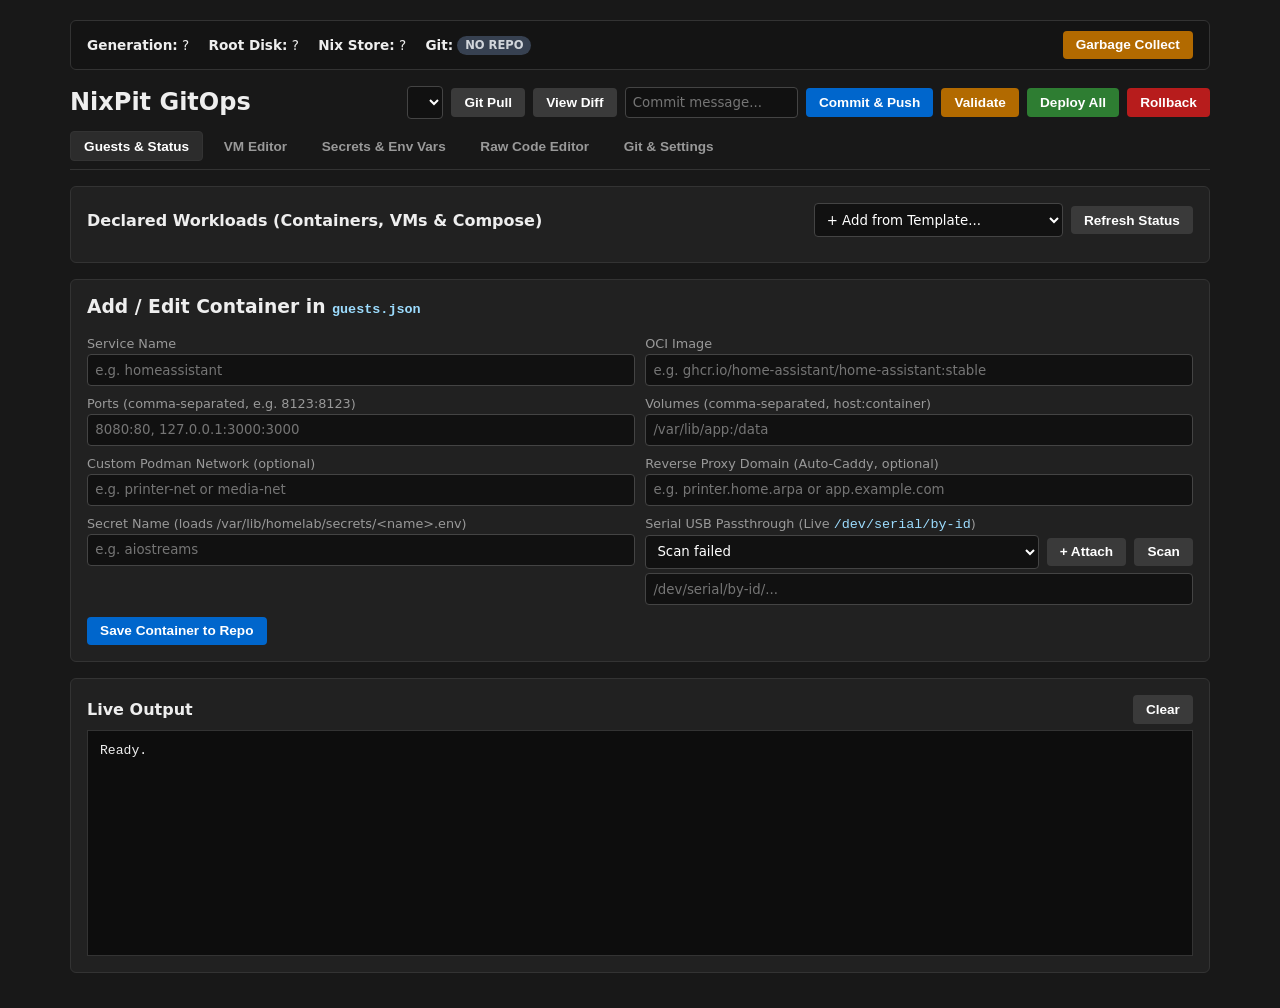
==== cockpit/index.html @ bdc9591a "Import and organize v4 NixPit appliance prototype with validation gates" ====
<!DOCTYPE html>
<html>
<head>
  <meta charset="utf-8">
  <title>NixPit Workloads</title>
  <script src="../base1/cockpit.js"></script>
  <style>
    :root { --bg: #181818; --card: #212121; --border: #333; --text: #eee; --muted: #999; --blue: #0066cc; --green: #2e7d32; --red: #b71c1c; --amber: #b26a00; }
    body { font-family: system-ui, sans-serif; padding: 1.25rem; background: var(--bg); color: var(--text); max-width: 1140px; margin: 0 auto; }
    h2, h3 { margin-top: 0; }
    .card { background: var(--card); border: 1px solid var(--border); border-radius: 6px; padding: 1rem; margin-bottom: 1rem; }
    .health-bar { display: flex; gap: 1.2rem; align-items: center; justify-content: space-between; flex-wrap: wrap; background: #141414; border: 1px solid var(--border); border-radius: 6px; padding: 0.6rem 1rem; margin-bottom: 1rem; font-size: 0.85rem; }
    .row { display: flex; gap: 0.5rem; align-items: center; flex-wrap: wrap; }
    .between { justify-content: space-between; }
    .grid { display: grid; grid-template-columns: repeat(auto-fill, minmax(290px, 1fr)); gap: 0.75rem; }
    input, select, textarea { padding: 0.45rem; background: #111; color: #fff; border: 1px solid #444; border-radius: 4px; font-family: inherit; }
    textarea { width: 100%; height: 300px; font-family: monospace; box-sizing: border-box; }
    button { padding: 0.42rem 0.82rem; border: none; border-radius: 4px; cursor: pointer; font-weight: 600; color: #fff; background: #3a3a3a; font-size: 0.85rem; }
    button:hover { filter: brightness(1.15); }
    .primary { background: var(--blue); } .success { background: var(--green); } .danger { background: var(--red); } .warn { background: var(--amber); }
    .tabs { display: flex; gap: 0.4rem; border-bottom: 1px solid var(--border); margin-bottom: 1rem; padding-bottom: 0.5rem; }
    .tab { background: transparent; border: 1px solid transparent; color: var(--muted); }
    .tab.active { background: #2c2c2c; border-color: var(--border); color: #fff; }
    .panel { display: none; } .panel.active { display: block; }
    .badge { padding: 0.15rem 0.48rem; border-radius: 10px; font-size: 0.72rem; font-weight: 700; text-transform: uppercase; }
    .badge-ok { background: #1b5e20; color: #c8e6c9; }
    .badge-err { background: #7f1d1d; color: #fecaca; }
    .badge-warn { background: #78350f; color: #fde68a; }
    .badge-unk { background: #374151; color: #d1d5db; }
    .item-row { display: flex; justify-content: space-between; align-items: center; padding: 0.5rem; background: #161616; border: 1px solid var(--border); border-radius: 4px; margin-top: 0.4rem; }
    pre { background: #0d0d0d; border: 1px solid var(--border); padding: 0.75rem; height: 200px; overflow-y: auto; font-size: 0.82rem; margin: 0; white-space: pre-wrap; }
    code { word-break: break-all; font-size: 0.84rem; color: #9cdcfe; }
    label { font-size: 0.8rem; color: var(--muted); display: block; margin-bottom: 0.2rem; }
    .form-grid { display: grid; grid-template-columns: 1fr 1fr; gap: 0.65rem; margin-bottom: 0.75rem; }
    .full { width: 100%; box-sizing: border-box; }
  </style>
</head>
<body>
  <!-- Host Health & Maintenance Strip -->
  <div class="health-bar">
    <div class="row" style="gap: 1.2rem;">
      <span><strong>Generation:</strong> <span id="stat-gen">...</span></span>
      <span><strong>Root Disk:</strong> <span id="stat-disk">...</span></span>
      <span><strong>Nix Store:</strong> <span id="stat-store">...</span></span>
      <span><strong>Git:</strong> <span id="stat-git" class="badge badge-unk">...</span></span>
    </div>
    <button id="btn-gc" class="warn" title="Collect unreachable store paths; keep generations">Garbage Collect</button>
  </div>

  <!-- Top GitOps Action Bar -->
  <div class="row between" style="margin-bottom: 0.75rem;">
    <h2 style="margin: 0;">NixPit GitOps</h2>
    <div class="row">
      <select id="repo-select" title="Active Guest Repository"></select>
      <button id="btn-pull">Git Pull</button>
      <button id="btn-diff">View Diff</button>
      <input id="commit-msg" placeholder="Commit message..." size="18" />
      <button id="btn-push" class="primary">Commit &amp; Push</button>
      <button id="btn-validate" class="warn">Validate</button>
      <button id="btn-deploy" class="success">Deploy All</button>
      <button id="btn-rollback" class="danger">Rollback</button>
    </div>
  </div>

  <!-- Onboarding Wizard (auto-hides once key + repo exist) -->
  <div id="onboarding" class="card" style="border-color: var(--blue); display: none;">
    <h3>Welcome to your NixOS Hypervisor</h3>
    <ol style="line-height: 1.8; margin-bottom: 0;">
      <li id="step-key">Open <strong>Git &amp; Settings</strong> → Generate &amp; copy your SSH Deploy Key to GitHub (with Write Access)</li>
      <li id="step-repo">Add and clone your first Guest Git Repository</li>
      <li id="step-deploy">Add any <code>.env</code> secrets, click <strong>Validate</strong>, then <strong>Deploy All</strong></li>
    </ol>
  </div>

  <!-- Navigation Tabs -->
  <div class="tabs">
    <button class="tab active" data-tab="tab-guests">Guests &amp; Status</button>
    <button class="tab" data-tab="tab-vms">VM Editor</button>
    <button class="tab" data-tab="tab-secrets">Secrets &amp; Env Vars</button>
    <button class="tab" data-tab="tab-code">Raw Code Editor</button>
    <button class="tab" data-tab="tab-settings">Git &amp; Settings</button>
  </div>

  <!-- TAB 1: Containers, Compose & Live Status -->
  <div id="tab-guests" class="panel active">
    <div class="card">
      <div class="row between" style="margin-bottom: 0.6rem;">
        <strong>Declared Workloads (Containers, VMs &amp; Compose)</strong>
        <div class="row">
          <select id="template-select">
            <option value="">+ Add from Template...</option>
            <option value="klipper">Klipper + Moonraker + Mainsail</option>
            <option value="aiostreams">AIOStreams + Cloudflared</option>
            <option value="vm-debian">Debian 13 KVM VM</option>
          </select>
          <button id="btn-refresh-status">Refresh Status</button>
        </div>
      </div>
      <div id="guest-cards" class="grid"></div>
    </div>

    <div class="card">
      <h3>Add / Edit Container in <code>guests.json</code></h3>
      <div class="form-grid">
        <div><label>Service Name</label><input id="f-name" class="full" placeholder="e.g. homeassistant" /></div>
        <div><label>OCI Image</label><input id="f-image" class="full" placeholder="e.g. ghcr.io/home-assistant/home-assistant:stable" /></div>
        <div><label>Ports (comma-separated, e.g. 8123:8123)</label><input id="f-ports" class="full" placeholder="8080:80, 127.0.0.1:3000:3000" /></div>
        <div><label>Volumes (comma-separated, host:container)</label><input id="f-volumes" class="full" placeholder="/var/lib/app:/data" /></div>
        <div><label>Custom Podman Network (optional)</label><input id="f-network" class="full" placeholder="e.g. printer-net or media-net" /></div>
        <div><label>Reverse Proxy Domain (Auto-Caddy, optional)</label><input id="f-domain" class="full" placeholder="e.g. printer.home.arpa or app.example.com" /></div>
        <div><label>Secret Name (loads /var/lib/homelab/secrets/&lt;name&gt;.env)</label><input id="f-secret" class="full" placeholder="e.g. aiostreams" /></div>
        <div>
          <label>Serial USB Passthrough (Live <code>/dev/serial/by-id</code>)</label>
          <div class="row">
            <select id="usb-picker" style="flex:1;"></select>
            <button id="btn-add-usb" type="button">+ Attach</button>
            <button id="btn-scan-usb" type="button">Scan</button>
          </div>
          <input id="f-usb" class="full" placeholder="/dev/serial/by-id/..." style="margin-top:0.3rem;" />
        </div>
      </div>
      <button id="btn-save-guest" class="primary">Save Container to Repo</button>
    </div>
  </div>

  <!-- TAB 2: Visual VM Editor (NixVirt + lsusb passthrough) -->
  <div id="tab-vms" class="panel">
    <div class="card">
      <h3>Add / Edit KVM Virtual Machine in <code>guests.json</code></h3>
      <div class="form-grid">
        <div><label>VM Name</label><input id="vm-name" class="full" placeholder="e.g. iot-gateway" /></div>
        <div>
          <label>UUID</label>
          <div class="row">
            <input id="vm-uuid" style="flex:1;" placeholder="auto-generated UUID" />
            <button id="btn-gen-uuid" type="button">Generate</button>
          </div>
        </div>
        <div><label>vCPUs</label><input id="vm-vcpus" type="number" min="1" value="2" class="full" /></div>
        <div><label>Memory (GiB)</label><input id="vm-mem" type="number" min="1" value="2" class="full" /></div>
        <div><label>Disk Volume (in Libvirt 'default' pool)</label><input id="vm-disk" class="full" placeholder="e.g. debian-13.qcow2" /></div>
        <div><label>Network / Bridge Name</label><input id="vm-net" class="full" value="default" placeholder="default or br0" /></div>
        <div style="grid-column: span 2;">
          <label>USB Device Passthrough (Live <code>lsusb</code> Vendor:Product IDs — e.g. USB Wi-Fi Dongle)</label>
          <div class="row">
            <select id="lsusb-picker" style="flex:1;"></select>
            <button id="btn-add-vm-usb" type="button">+ Attach USB</button>
            <button id="btn-scan-lsusb" type="button">Scan lsusb</button>
          </div>
          <input id="vm-usb" class="full" placeholder="0bda:8812, 10c4:ea60" style="margin-top:0.3rem;" />
        </div>
      </div>
      <button id="btn-save-vm" class="primary">Save VM to Repo</button>
    </div>
  </div>

  <!-- TAB 3: Secrets & Env Vars -->
  <div id="tab-secrets" class="panel">
    <div class="card">
      <div class="row between" style="margin-bottom: 0.75rem;">
        <div class="row">
          <strong>Secret File:</strong>
          <select id="secret-select"></select>
          <input id="new-secret-name" placeholder="new-service-name" />
          <button id="btn-new-secret" class="primary">+ New .env</button>
        </div>
        <button id="btn-save-secret" class="success">Save Secret (chmod 600)</button>
      </div>
      <p style="color: var(--muted); font-size: 0.85rem; margin-top: 0;">
        Stored strictly on this server in <code>/var/lib/homelab/secrets/</code> — never committed to Git.
      </p>
      <div id="env-rows"></div>
      <button id="btn-add-env-row" style="margin-top: 0.6rem;">+ Add Variable</button>
    </div>
  </div>

  <!-- TAB 4: Raw Code Editor -->
  <div id="tab-code" class="panel">
    <div class="card">
      <div class="row between" style="margin-bottom: 0.5rem;">
        <div class="row">
          <strong>File:</strong>
          <select id="file-select">
            <option value="guests.json">guests.json</option>
            <option value="docker-compose.yml">docker-compose.yml</option>
            <option value="Dockerfile">Dockerfile</option>
          </select>
        </div>
        <button id="btn-save-raw" class="primary">Save File</button>
      </div>
      <textarea id="raw-editor" spellcheck="false"></textarea>
    </div>
  </div>

  <!-- TAB 5: Git & Settings -->
  <div id="tab-settings" class="panel">
    <div class="card">
      <div class="row between" style="margin-bottom: 0.5rem;">
        <strong>SSH Deploy Key</strong>
        <div class="row">
          <button id="btn-gen-key" class="primary">Generate Key</button>
          <button id="btn-copy-key">Copy Public Key</button>
        </div>
      </div>
      <code id="pub-key">Loading...</code>
    </div>

    <div class="card">
      <strong>Guest Git Repositories</strong>
      <div class="row" style="margin-top: 0.5rem;">
        <input id="new-repo-url" placeholder="git@github.com:user/guests-repo.git" style="flex: 1;" />
        <button id="btn-add-repo" class="primary">+ Add &amp; Clone</button>
      </div>
      <div id="repo-list" style="margin-top: 0.5rem;"></div>
    </div>

    <div class="card">
      <div class="row between">
        <div>
          <strong>Background Auto-Sync (Every 15 Minutes)</strong>
          <div style="color: var(--muted); font-size: 0.85rem;">Automatically pulls all Git repos and redeploys on new commits.</div>
        </div>
        <button id="btn-toggle-autosync">Checking...</button>
      </div>
    </div>
  </div>

  <!-- Live Streaming Output -->
  <div class="card">
    <div class="row between" style="margin-bottom: 0.4rem;">
      <strong>Live Output</strong>
      <button id="btn-clear-logs">Clear</button>
    </div>
    <pre id="logs">Ready.</pre>
  </div>

  <script src="app.js"></script>
</body>
</html>
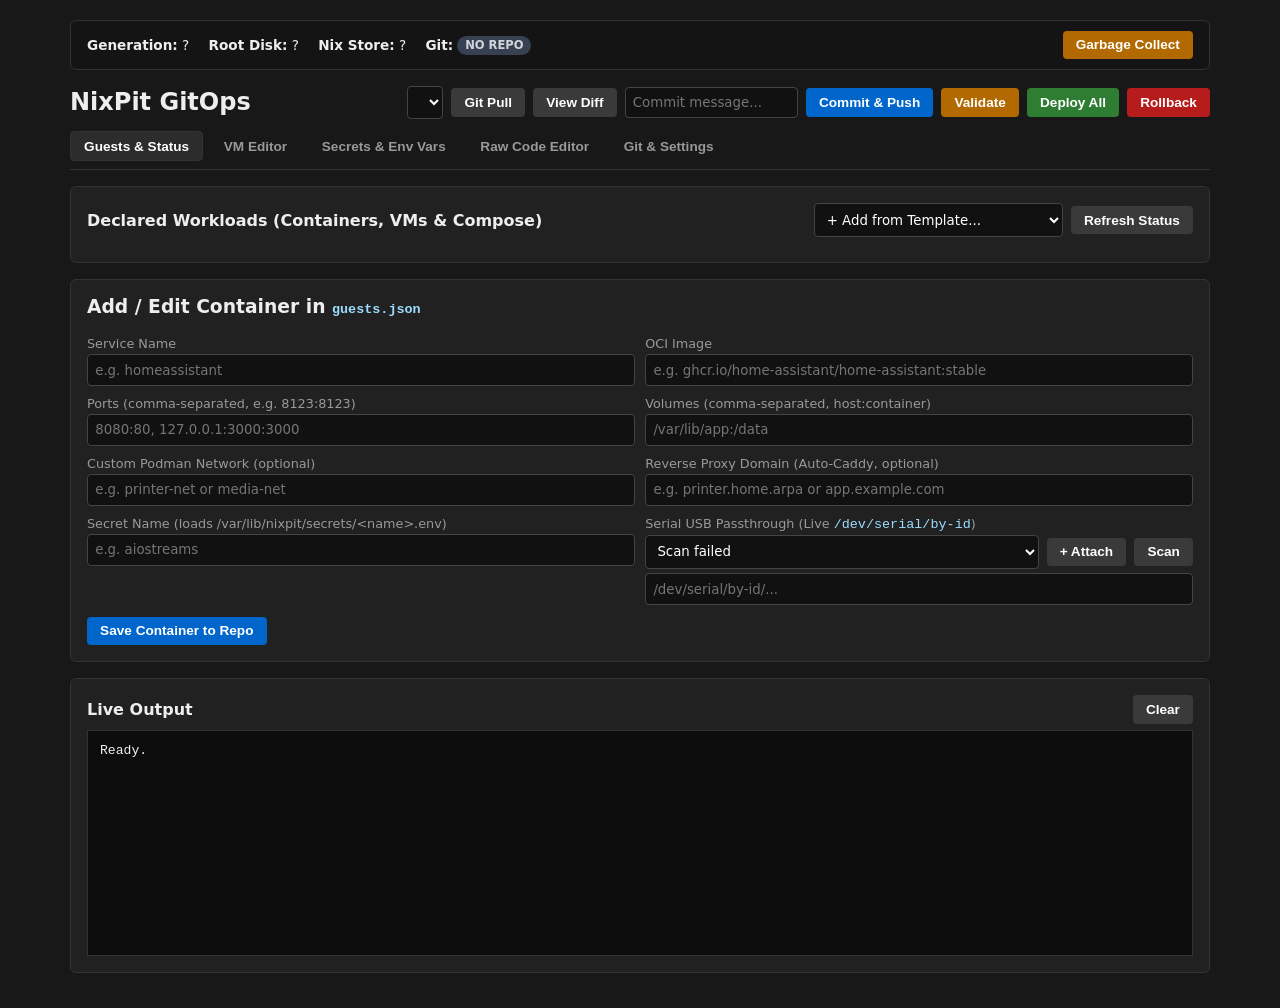
==== commit cd47bf07: "feat(virt): enable full virtualization, nixpit_virtmon.ko, and Cockpit log panel" ====
--- a/cockpit/index.html
+++ b/cockpit/index.html
@@ -108,7 +108,7 @@
         <div><label>Volumes (comma-separated, host:container)</label><input id="f-volumes" class="full" placeholder="/var/lib/app:/data" /></div>
         <div><label>Custom Podman Network (optional)</label><input id="f-network" class="full" placeholder="e.g. printer-net or media-net" /></div>
         <div><label>Reverse Proxy Domain (Auto-Caddy, optional)</label><input id="f-domain" class="full" placeholder="e.g. printer.home.arpa or app.example.com" /></div>
-        <div><label>Secret Name (loads /var/lib/homelab/secrets/&lt;name&gt;.env)</label><input id="f-secret" class="full" placeholder="e.g. aiostreams" /></div>
+        <div><label>Secret Name (loads /var/lib/nixpit/secrets/&lt;name&gt;.env)</label><input id="f-secret" class="full" placeholder="e.g. aiostreams" /></div>
         <div>
           <label>Serial USB Passthrough (Live <code>/dev/serial/by-id</code>)</label>
           <div class="row">
@@ -167,7 +167,7 @@
         <button id="btn-save-secret" class="success">Save Secret (chmod 600)</button>
       </div>
       <p style="color: var(--muted); font-size: 0.85rem; margin-top: 0;">
-        Stored strictly on this server in <code>/var/lib/homelab/secrets/</code> — never committed to Git.
+        Stored strictly on this server in <code>/var/lib/nixpit/secrets/</code> — never committed to Git.
       </p>
       <div id="env-rows"></div>
       <button id="btn-add-env-row" style="margin-top: 0.6rem;">+ Add Variable</button>
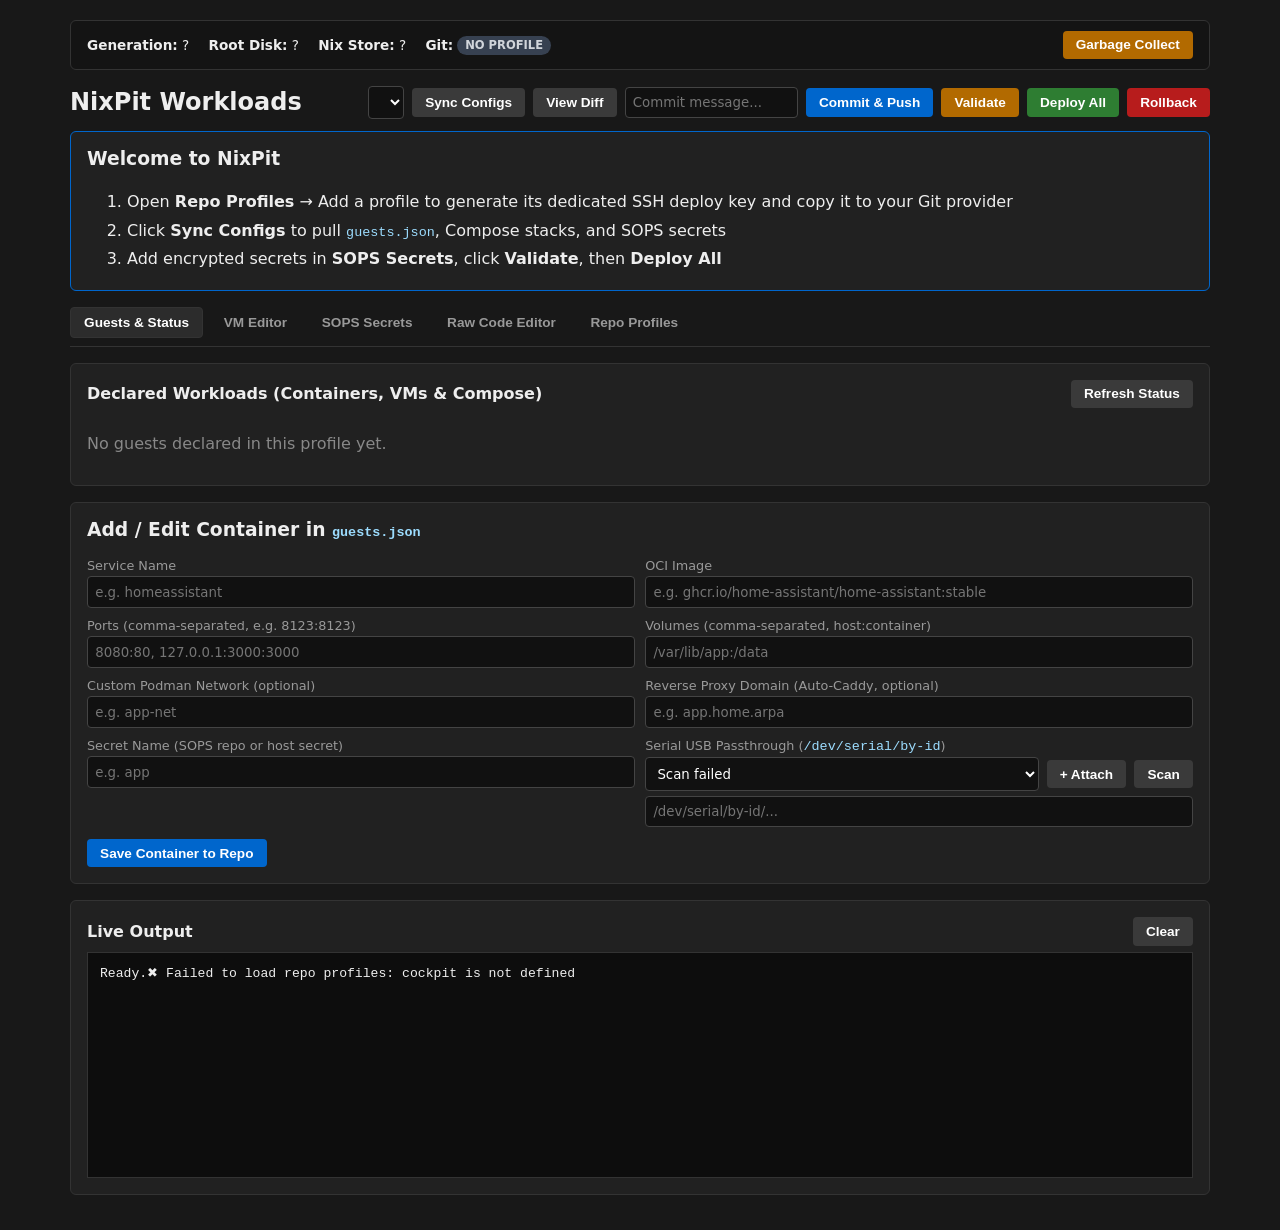
==== commit 7c2fd862: "refactor(nixpit): simplify stack, add per-repo SSH keygen, and integrate sops-nix" ====
--- a/cockpit/index.html
+++ b/cockpit/index.html
@@ -16,7 +16,8 @@
     input, select, textarea { padding: 0.45rem; background: #111; color: #fff; border: 1px solid #444; border-radius: 4px; font-family: inherit; }
     textarea { width: 100%; height: 300px; font-family: monospace; box-sizing: border-box; }
     button { padding: 0.42rem 0.82rem; border: none; border-radius: 4px; cursor: pointer; font-weight: 600; color: #fff; background: #3a3a3a; font-size: 0.85rem; }
-    button:hover { filter: brightness(1.15); }
+    button:hover:not(:disabled) { filter: brightness(1.15); }
+    button:disabled { opacity: 0.5; cursor: not-allowed; }
     .primary { background: var(--blue); } .success { background: var(--green); } .danger { background: var(--red); } .warn { background: var(--amber); }
     .tabs { display: flex; gap: 0.4rem; border-bottom: 1px solid var(--border); margin-bottom: 1rem; padding-bottom: 0.5rem; }
     .tab { background: transparent; border: 1px solid transparent; color: var(--muted); }
@@ -27,7 +28,7 @@
     .badge-err { background: #7f1d1d; color: #fecaca; }
     .badge-warn { background: #78350f; color: #fde68a; }
     .badge-unk { background: #374151; color: #d1d5db; }
-    .item-row { display: flex; justify-content: space-between; align-items: center; padding: 0.5rem; background: #161616; border: 1px solid var(--border); border-radius: 4px; margin-top: 0.4rem; }
+    .item-row { padding: 0.65rem; background: #161616; border: 1px solid var(--border); border-radius: 4px; margin-top: 0.5rem; }
     pre { background: #0d0d0d; border: 1px solid var(--border); padding: 0.75rem; height: 200px; overflow-y: auto; font-size: 0.82rem; margin: 0; white-space: pre-wrap; }
     code { word-break: break-all; font-size: 0.84rem; color: #9cdcfe; }
     label { font-size: 0.8rem; color: var(--muted); display: block; margin-bottom: 0.2rem; }
@@ -36,7 +37,6 @@
   </style>
 </head>
 <body>
-  <!-- Host Health & Maintenance Strip -->
   <div class="health-bar">
     <div class="row" style="gap: 1.2rem;">
       <span><strong>Generation:</strong> <span id="stat-gen">...</span></span>
@@ -47,12 +47,11 @@
     <button id="btn-gc" class="warn" title="Collect unreachable store paths; keep generations">Garbage Collect</button>
   </div>
 
-  <!-- Top GitOps Action Bar -->
   <div class="row between" style="margin-bottom: 0.75rem;">
-    <h2 style="margin: 0;">NixPit GitOps</h2>
+    <h2 style="margin: 0;">NixPit Workloads</h2>
     <div class="row">
-      <select id="repo-select" title="Active Guest Repository"></select>
-      <button id="btn-pull">Git Pull</button>
+      <select id="repo-select" title="Active Repo Profile"></select>
+      <button id="btn-sync">Sync Configs</button>
       <button id="btn-diff">View Diff</button>
       <input id="commit-msg" placeholder="Commit message..." size="18" />
       <button id="btn-push" class="primary">Commit &amp; Push</button>
@@ -62,39 +61,29 @@
     </div>
   </div>
 
-  <!-- Onboarding Wizard (auto-hides once key + repo exist) -->
   <div id="onboarding" class="card" style="border-color: var(--blue); display: none;">
-    <h3>Welcome to your NixOS Hypervisor</h3>
+    <h3>Welcome to NixPit</h3>
     <ol style="line-height: 1.8; margin-bottom: 0;">
-      <li id="step-key">Open <strong>Git &amp; Settings</strong> → Generate &amp; copy your SSH Deploy Key to GitHub (with Write Access)</li>
-      <li id="step-repo">Add and clone your first Guest Git Repository</li>
-      <li id="step-deploy">Add any <code>.env</code> secrets, click <strong>Validate</strong>, then <strong>Deploy All</strong></li>
+      <li id="step-profile">Open <strong>Repo Profiles</strong> → Add a profile to generate its dedicated SSH deploy key and copy it to your Git provider</li>
+      <li id="step-sync">Click <strong>Sync Configs</strong> to pull <code>guests.json</code>, Compose stacks, and SOPS secrets</li>
+      <li>Add encrypted secrets in <strong>SOPS Secrets</strong>, click <strong>Validate</strong>, then <strong>Deploy All</strong></li>
     </ol>
   </div>
 
-  <!-- Navigation Tabs -->
   <div class="tabs">
     <button class="tab active" data-tab="tab-guests">Guests &amp; Status</button>
     <button class="tab" data-tab="tab-vms">VM Editor</button>
-    <button class="tab" data-tab="tab-secrets">Secrets &amp; Env Vars</button>
+    <button class="tab" data-tab="tab-secrets">SOPS Secrets</button>
     <button class="tab" data-tab="tab-code">Raw Code Editor</button>
-    <button class="tab" data-tab="tab-settings">Git &amp; Settings</button>
-  </div>
-
-  <!-- TAB 1: Containers, Compose & Live Status -->
+    <button class="tab" data-tab="tab-settings">Repo Profiles</button>
+  </div>
+
+  <!-- TAB 1: Containers, VMs & Compose -->
   <div id="tab-guests" class="panel active">
     <div class="card">
       <div class="row between" style="margin-bottom: 0.6rem;">
         <strong>Declared Workloads (Containers, VMs &amp; Compose)</strong>
-        <div class="row">
-          <select id="template-select">
-            <option value="">+ Add from Template...</option>
-            <option value="klipper">Klipper + Moonraker + Mainsail</option>
-            <option value="aiostreams">AIOStreams + Cloudflared</option>
-            <option value="vm-debian">Debian 13 KVM VM</option>
-          </select>
-          <button id="btn-refresh-status">Refresh Status</button>
-        </div>
+        <button id="btn-refresh-status">Refresh Status</button>
       </div>
       <div id="guest-cards" class="grid"></div>
     </div>
@@ -106,11 +95,11 @@
         <div><label>OCI Image</label><input id="f-image" class="full" placeholder="e.g. ghcr.io/home-assistant/home-assistant:stable" /></div>
         <div><label>Ports (comma-separated, e.g. 8123:8123)</label><input id="f-ports" class="full" placeholder="8080:80, 127.0.0.1:3000:3000" /></div>
         <div><label>Volumes (comma-separated, host:container)</label><input id="f-volumes" class="full" placeholder="/var/lib/app:/data" /></div>
-        <div><label>Custom Podman Network (optional)</label><input id="f-network" class="full" placeholder="e.g. printer-net or media-net" /></div>
-        <div><label>Reverse Proxy Domain (Auto-Caddy, optional)</label><input id="f-domain" class="full" placeholder="e.g. printer.home.arpa or app.example.com" /></div>
-        <div><label>Secret Name (loads /var/lib/nixpit/secrets/&lt;name&gt;.env)</label><input id="f-secret" class="full" placeholder="e.g. aiostreams" /></div>
+        <div><label>Custom Podman Network (optional)</label><input id="f-network" class="full" placeholder="e.g. app-net" /></div>
+        <div><label>Reverse Proxy Domain (Auto-Caddy, optional)</label><input id="f-domain" class="full" placeholder="e.g. app.home.arpa" /></div>
+        <div><label>Secret Name (SOPS repo or host secret)</label><input id="f-secret" class="full" placeholder="e.g. app" /></div>
         <div>
-          <label>Serial USB Passthrough (Live <code>/dev/serial/by-id</code>)</label>
+          <label>Serial USB Passthrough (<code>/dev/serial/by-id</code>)</label>
           <div class="row">
             <select id="usb-picker" style="flex:1;"></select>
             <button id="btn-add-usb" type="button">+ Attach</button>
@@ -123,7 +112,7 @@
     </div>
   </div>
 
-  <!-- TAB 2: Visual VM Editor (NixVirt + lsusb passthrough) -->
+  <!-- TAB 2: VM Editor -->
   <div id="tab-vms" class="panel">
     <div class="card">
       <h3>Add / Edit KVM Virtual Machine in <code>guests.json</code></h3>
@@ -138,10 +127,10 @@
         </div>
         <div><label>vCPUs</label><input id="vm-vcpus" type="number" min="1" value="2" class="full" /></div>
         <div><label>Memory (GiB)</label><input id="vm-mem" type="number" min="1" value="2" class="full" /></div>
-        <div><label>Disk Volume (in Libvirt 'default' pool)</label><input id="vm-disk" class="full" placeholder="e.g. debian-13.qcow2" /></div>
+        <div><label>Disk Volume (in Libvirt 'default' pool or full path)</label><input id="vm-disk" class="full" placeholder="e.g. debian-13.qcow2" /></div>
         <div><label>Network / Bridge Name</label><input id="vm-net" class="full" value="default" placeholder="default or br0" /></div>
         <div style="grid-column: span 2;">
-          <label>USB Device Passthrough (Live <code>lsusb</code> Vendor:Product IDs — e.g. USB Wi-Fi Dongle)</label>
+          <label>USB Device Passthrough (<code>lsusb</code> Vendor:Product IDs)</label>
           <div class="row">
             <select id="lsusb-picker" style="flex:1;"></select>
             <button id="btn-add-vm-usb" type="button">+ Attach USB</button>
@@ -154,20 +143,36 @@
     </div>
   </div>
 
-  <!-- TAB 3: Secrets & Env Vars -->
+  <!-- TAB 3: SOPS Secrets -->
   <div id="tab-secrets" class="panel">
     <div class="card">
+      <div class="row between" style="margin-bottom: 0.45rem;">
+        <strong>Host Age Public Key (for <code>sops-nix</code> &amp; <code>nixpit-secrets</code>)</strong>
+        <div class="row">
+          <button id="btn-copy-age">Copy Age Key</button>
+          <button id="btn-copy-sops-yaml">Copy .sops.yaml</button>
+          <button id="btn-sync-secrets" class="warn">Sync Runtime</button>
+        </div>
+      </div>
+      <code id="age-pubkey">Loading...</code>
+      <div id="sops-summary" style="color: var(--muted); font-size: 0.82rem; margin-top: 0.4rem;"></div>
+    </div>
+
+    <div class="card">
       <div class="row between" style="margin-bottom: 0.75rem;">
         <div class="row">
-          <strong>Secret File:</strong>
+          <strong>Encrypted Secret:</strong>
           <select id="secret-select"></select>
           <input id="new-secret-name" placeholder="new-service-name" />
-          <button id="btn-new-secret" class="primary">+ New .env</button>
-        </div>
-        <button id="btn-save-secret" class="success">Save Secret (chmod 600)</button>
+          <button id="btn-new-secret" class="primary">+ New</button>
+        </div>
+        <div class="row">
+          <button id="btn-save-secret" class="success">Encrypt &amp; Save</button>
+          <button id="btn-del-secret" class="danger">Delete</button>
+        </div>
       </div>
       <p style="color: var(--muted); font-size: 0.85rem; margin-top: 0;">
-        Stored strictly on this server in <code>/var/lib/nixpit/secrets/</code> — never committed to Git.
+        Encrypted at rest with SOPS + Age in <code>/var/lib/nixpit/secrets/&lt;name&gt;.sops.env</code> and decrypted into tmpfs <code>/run/nixpit/secrets/</code> by <code>nixpit-secrets.service</code>. Repo-committed <code>secrets/&lt;name&gt;.sops.env</code> files are decrypted via <code>sops-nix</code> into <code>/run/secrets/nixpit/</code>.
       </p>
       <div id="env-rows"></div>
       <button id="btn-add-env-row" style="margin-top: 0.6rem;">+ Add Variable</button>
@@ -182,8 +187,10 @@
           <strong>File:</strong>
           <select id="file-select">
             <option value="guests.json">guests.json</option>
+            <option value="compose.yaml">compose.yaml</option>
             <option value="docker-compose.yml">docker-compose.yml</option>
             <option value="Dockerfile">Dockerfile</option>
+            <option value=".sops.yaml">.sops.yaml</option>
           </select>
         </div>
         <button id="btn-save-raw" class="primary">Save File</button>
@@ -192,40 +199,25 @@
     </div>
   </div>
 
-  <!-- TAB 5: Git & Settings -->
+  <!-- TAB 5: Repo Profiles (Per-Repo SSH Keygen & Sync) -->
   <div id="tab-settings" class="panel">
     <div class="card">
-      <div class="row between" style="margin-bottom: 0.5rem;">
-        <strong>SSH Deploy Key</strong>
-        <div class="row">
-          <button id="btn-gen-key" class="primary">Generate Key</button>
-          <button id="btn-copy-key">Copy Public Key</button>
-        </div>
-      </div>
-      <code id="pub-key">Loading...</code>
-    </div>
-
-    <div class="card">
-      <strong>Guest Git Repositories</strong>
-      <div class="row" style="margin-top: 0.5rem;">
-        <input id="new-repo-url" placeholder="git@github.com:user/guests-repo.git" style="flex: 1;" />
-        <button id="btn-add-repo" class="primary">+ Add &amp; Clone</button>
+      <h3>Add Repository Profile (Auto-Generates Dedicated SSH Deploy Key)</h3>
+      <div class="form-grid">
+        <div><label>Profile Name</label><input id="new-repo-name" class="full" placeholder="e.g. homelab-prod" /></div>
+        <div><label>Branch</label><input id="new-repo-branch" class="full" value="main" placeholder="main" /></div>
+        <div style="grid-column: span 2;">
+          <label>Git Repository URL (SSH or HTTPS)</label>
+          <div class="row">
+            <input id="new-repo-url" placeholder="git@github.com:user/guests-repo.git" style="flex: 1;" />
+            <button id="btn-add-repo" class="primary">+ Add Profile &amp; Generate Key</button>
+          </div>
+        </div>
       </div>
       <div id="repo-list" style="margin-top: 0.5rem;"></div>
     </div>
-
-    <div class="card">
-      <div class="row between">
-        <div>
-          <strong>Background Auto-Sync (Every 15 Minutes)</strong>
-          <div style="color: var(--muted); font-size: 0.85rem;">Automatically pulls all Git repos and redeploys on new commits.</div>
-        </div>
-        <button id="btn-toggle-autosync">Checking...</button>
-      </div>
-    </div>
-  </div>
-
-  <!-- Live Streaming Output -->
+  </div>
+
   <div class="card">
     <div class="row between" style="margin-bottom: 0.4rem;">
       <strong>Live Output</strong>
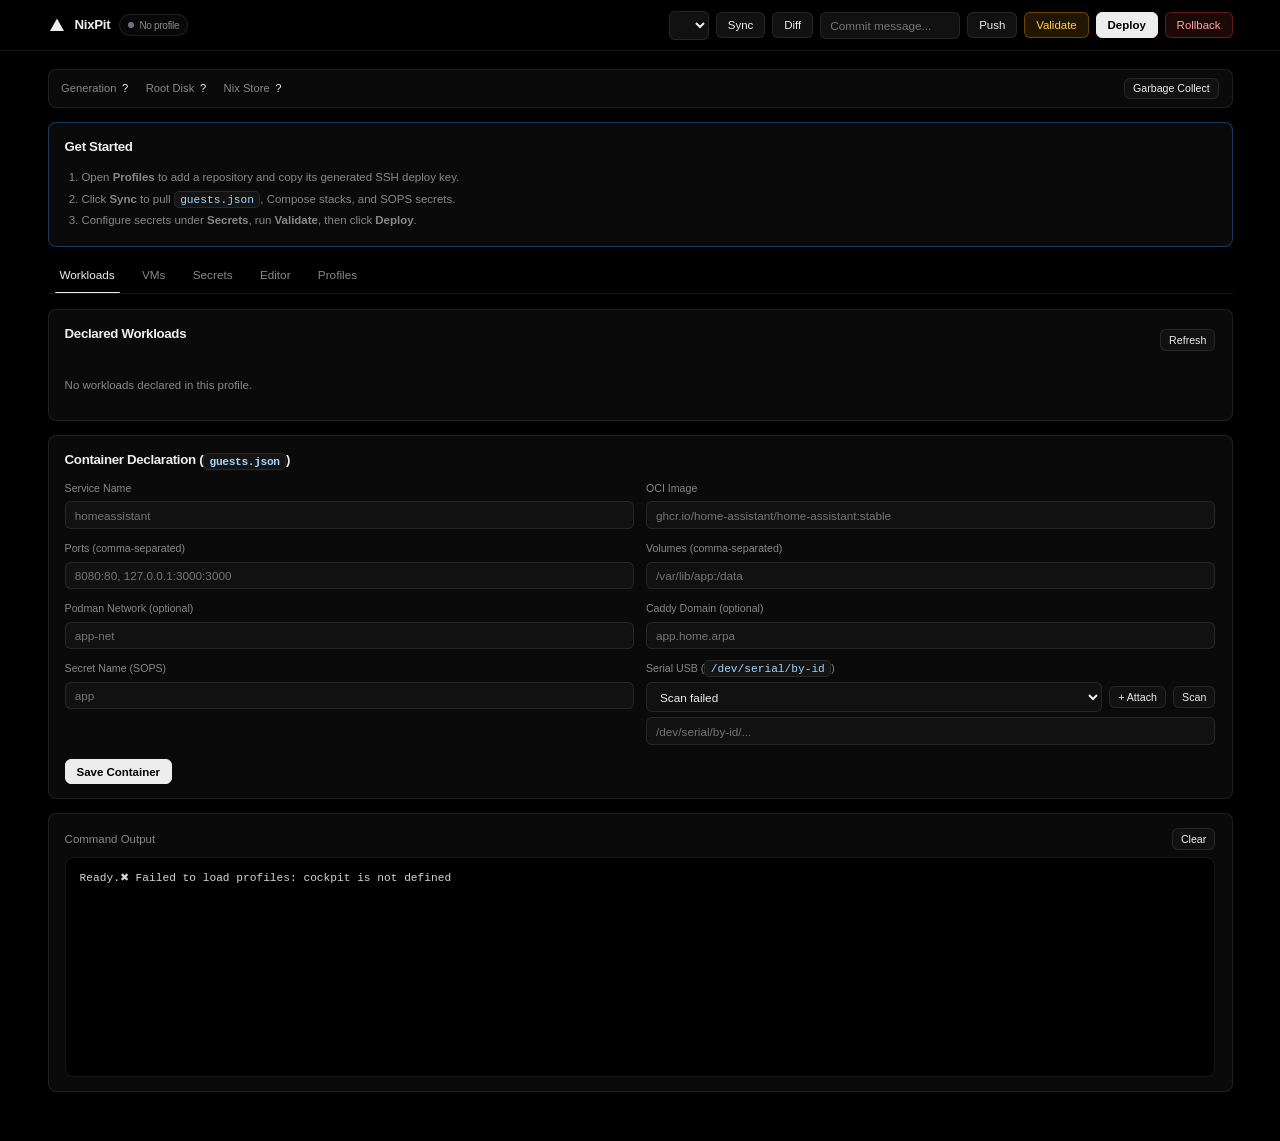
==== commit 7092bd3b: "refactor(ui,nix): lean out modules/kernel and add Vercel-style Cockpit theme" ====
--- a/cockpit/index.html
+++ b/cockpit/index.html
@@ -4,187 +4,158 @@
   <meta charset="utf-8">
   <title>NixPit Workloads</title>
   <script src="../base1/cockpit.js"></script>
-  <style>
-    :root { --bg: #181818; --card: #212121; --border: #333; --text: #eee; --muted: #999; --blue: #0066cc; --green: #2e7d32; --red: #b71c1c; --amber: #b26a00; }
-    body { font-family: system-ui, sans-serif; padding: 1.25rem; background: var(--bg); color: var(--text); max-width: 1140px; margin: 0 auto; }
-    h2, h3 { margin-top: 0; }
-    .card { background: var(--card); border: 1px solid var(--border); border-radius: 6px; padding: 1rem; margin-bottom: 1rem; }
-    .health-bar { display: flex; gap: 1.2rem; align-items: center; justify-content: space-between; flex-wrap: wrap; background: #141414; border: 1px solid var(--border); border-radius: 6px; padding: 0.6rem 1rem; margin-bottom: 1rem; font-size: 0.85rem; }
-    .row { display: flex; gap: 0.5rem; align-items: center; flex-wrap: wrap; }
-    .between { justify-content: space-between; }
-    .grid { display: grid; grid-template-columns: repeat(auto-fill, minmax(290px, 1fr)); gap: 0.75rem; }
-    input, select, textarea { padding: 0.45rem; background: #111; color: #fff; border: 1px solid #444; border-radius: 4px; font-family: inherit; }
-    textarea { width: 100%; height: 300px; font-family: monospace; box-sizing: border-box; }
-    button { padding: 0.42rem 0.82rem; border: none; border-radius: 4px; cursor: pointer; font-weight: 600; color: #fff; background: #3a3a3a; font-size: 0.85rem; }
-    button:hover:not(:disabled) { filter: brightness(1.15); }
-    button:disabled { opacity: 0.5; cursor: not-allowed; }
-    .primary { background: var(--blue); } .success { background: var(--green); } .danger { background: var(--red); } .warn { background: var(--amber); }
-    .tabs { display: flex; gap: 0.4rem; border-bottom: 1px solid var(--border); margin-bottom: 1rem; padding-bottom: 0.5rem; }
-    .tab { background: transparent; border: 1px solid transparent; color: var(--muted); }
-    .tab.active { background: #2c2c2c; border-color: var(--border); color: #fff; }
-    .panel { display: none; } .panel.active { display: block; }
-    .badge { padding: 0.15rem 0.48rem; border-radius: 10px; font-size: 0.72rem; font-weight: 700; text-transform: uppercase; }
-    .badge-ok { background: #1b5e20; color: #c8e6c9; }
-    .badge-err { background: #7f1d1d; color: #fecaca; }
-    .badge-warn { background: #78350f; color: #fde68a; }
-    .badge-unk { background: #374151; color: #d1d5db; }
-    .item-row { padding: 0.65rem; background: #161616; border: 1px solid var(--border); border-radius: 4px; margin-top: 0.5rem; }
-    pre { background: #0d0d0d; border: 1px solid var(--border); padding: 0.75rem; height: 200px; overflow-y: auto; font-size: 0.82rem; margin: 0; white-space: pre-wrap; }
-    code { word-break: break-all; font-size: 0.84rem; color: #9cdcfe; }
-    label { font-size: 0.8rem; color: var(--muted); display: block; margin-bottom: 0.2rem; }
-    .form-grid { display: grid; grid-template-columns: 1fr 1fr; gap: 0.65rem; margin-bottom: 0.75rem; }
-    .full { width: 100%; box-sizing: border-box; }
-  </style>
+  <link rel="stylesheet" href="theme.css">
 </head>
 <body>
-  <div class="health-bar">
-    <div class="row" style="gap: 1.2rem;">
-      <span><strong>Generation:</strong> <span id="stat-gen">...</span></span>
-      <span><strong>Root Disk:</strong> <span id="stat-disk">...</span></span>
-      <span><strong>Nix Store:</strong> <span id="stat-store">...</span></span>
-      <span><strong>Git:</strong> <span id="stat-git" class="badge badge-unk">...</span></span>
-    </div>
-    <button id="btn-gc" class="warn" title="Collect unreachable store paths; keep generations">Garbage Collect</button>
-  </div>
-
-  <div class="row between" style="margin-bottom: 0.75rem;">
-    <h2 style="margin: 0;">NixPit Workloads</h2>
-    <div class="row">
-      <select id="repo-select" title="Active Repo Profile"></select>
-      <button id="btn-sync">Sync Configs</button>
-      <button id="btn-diff">View Diff</button>
-      <input id="commit-msg" placeholder="Commit message..." size="18" />
-      <button id="btn-push" class="primary">Commit &amp; Push</button>
-      <button id="btn-validate" class="warn">Validate</button>
-      <button id="btn-deploy" class="success">Deploy All</button>
-      <button id="btn-rollback" class="danger">Rollback</button>
-    </div>
-  </div>
-
-  <div id="onboarding" class="card" style="border-color: var(--blue); display: none;">
-    <h3>Welcome to NixPit</h3>
-    <ol style="line-height: 1.8; margin-bottom: 0;">
-      <li id="step-profile">Open <strong>Repo Profiles</strong> → Add a profile to generate its dedicated SSH deploy key and copy it to your Git provider</li>
-      <li id="step-sync">Click <strong>Sync Configs</strong> to pull <code>guests.json</code>, Compose stacks, and SOPS secrets</li>
-      <li>Add encrypted secrets in <strong>SOPS Secrets</strong>, click <strong>Validate</strong>, then <strong>Deploy All</strong></li>
-    </ol>
-  </div>
-
-  <div class="tabs">
-    <button class="tab active" data-tab="tab-guests">Guests &amp; Status</button>
-    <button class="tab" data-tab="tab-vms">VM Editor</button>
-    <button class="tab" data-tab="tab-secrets">SOPS Secrets</button>
-    <button class="tab" data-tab="tab-code">Raw Code Editor</button>
-    <button class="tab" data-tab="tab-settings">Repo Profiles</button>
-  </div>
-
-  <!-- TAB 1: Containers, VMs & Compose -->
-  <div id="tab-guests" class="panel active">
-    <div class="card">
-      <div class="row between" style="margin-bottom: 0.6rem;">
-        <strong>Declared Workloads (Containers, VMs &amp; Compose)</strong>
-        <button id="btn-refresh-status">Refresh Status</button>
-      </div>
-      <div id="guest-cards" class="grid"></div>
-    </div>
-
-    <div class="card">
-      <h3>Add / Edit Container in <code>guests.json</code></h3>
-      <div class="form-grid">
-        <div><label>Service Name</label><input id="f-name" class="full" placeholder="e.g. homeassistant" /></div>
-        <div><label>OCI Image</label><input id="f-image" class="full" placeholder="e.g. ghcr.io/home-assistant/home-assistant:stable" /></div>
-        <div><label>Ports (comma-separated, e.g. 8123:8123)</label><input id="f-ports" class="full" placeholder="8080:80, 127.0.0.1:3000:3000" /></div>
-        <div><label>Volumes (comma-separated, host:container)</label><input id="f-volumes" class="full" placeholder="/var/lib/app:/data" /></div>
-        <div><label>Custom Podman Network (optional)</label><input id="f-network" class="full" placeholder="e.g. app-net" /></div>
-        <div><label>Reverse Proxy Domain (Auto-Caddy, optional)</label><input id="f-domain" class="full" placeholder="e.g. app.home.arpa" /></div>
-        <div><label>Secret Name (SOPS repo or host secret)</label><input id="f-secret" class="full" placeholder="e.g. app" /></div>
-        <div>
-          <label>Serial USB Passthrough (<code>/dev/serial/by-id</code>)</label>
+  <header class="topbar">
+    <div class="topbar-inner">
+      <div class="brand">
+        <span class="brand-mark" aria-hidden="true">
+          <svg width="16" height="16" viewBox="0 0 16 16" fill="currentColor"><path d="M8 1.5L15 14H1L8 1.5z"/></svg>
+        </span>
+        <span>NixPit</span>
+        <span class="pill" id="stat-git"><span class="dot"></span><span>...</span></span>
+      </div>
+      <div class="row">
+        <select id="repo-select" title="Active Repo Profile"></select>
+        <button id="btn-sync">Sync</button>
+        <button id="btn-diff">Diff</button>
+        <input id="commit-msg" placeholder="Commit message..." size="16" />
+        <button id="btn-push">Push</button>
+        <button id="btn-validate" class="warn">Validate</button>
+        <button id="btn-deploy" class="primary">Deploy</button>
+        <button id="btn-rollback" class="danger">Rollback</button>
+      </div>
+    </div>
+  </header>
+
+  <main class="container">
+    <div class="telemetry-strip">
+      <div class="row" style="gap: 1.25rem;">
+        <span class="telemetry-item">Generation <strong id="stat-gen">...</strong></span>
+        <span class="telemetry-item">Root Disk <strong id="stat-disk">...</strong></span>
+        <span class="telemetry-item">Nix Store <strong id="stat-store">...</strong></span>
+      </div>
+      <button id="btn-gc" class="sm" title="Collect unreachable store paths; keep generations">Garbage Collect</button>
+    </div>
+
+    <div id="onboarding" class="card" style="display: none; border-color: rgba(50, 145, 255, 0.35);">
+      <h3>Get Started</h3>
+      <ol class="muted" style="margin: 0; padding-left: 1.2rem; line-height: 1.85;">
+        <li id="step-profile">Open <strong>Profiles</strong> to add a repository and copy its generated SSH deploy key.</li>
+        <li id="step-sync">Click <strong>Sync</strong> to pull <code>guests.json</code>, Compose stacks, and SOPS secrets.</li>
+        <li>Configure secrets under <strong>Secrets</strong>, run <strong>Validate</strong>, then click <strong>Deploy</strong>.</li>
+      </ol>
+    </div>
+
+    <nav class="tabs">
+      <button class="tab active" data-tab="tab-guests">Workloads</button>
+      <button class="tab" data-tab="tab-vms">VMs</button>
+      <button class="tab" data-tab="tab-secrets">Secrets</button>
+      <button class="tab" data-tab="tab-code">Editor</button>
+      <button class="tab" data-tab="tab-settings">Profiles</button>
+    </nav>
+
+    <section id="tab-guests" class="panel active">
+      <div class="card">
+        <div class="row between" style="margin-bottom: 0.8rem;">
+          <h3>Declared Workloads</h3>
+          <button id="btn-refresh-status" class="sm">Refresh</button>
+        </div>
+        <div id="guest-cards" class="grid"></div>
+      </div>
+
+      <div class="card">
+        <h3>Container Declaration (<code>guests.json</code>)</h3>
+        <div class="form-grid">
+          <div><label>Service Name</label><input id="f-name" class="full" placeholder="homeassistant" /></div>
+          <div><label>OCI Image</label><input id="f-image" class="full" placeholder="ghcr.io/home-assistant/home-assistant:stable" /></div>
+          <div><label>Ports (comma-separated)</label><input id="f-ports" class="full" placeholder="8080:80, 127.0.0.1:3000:3000" /></div>
+          <div><label>Volumes (comma-separated)</label><input id="f-volumes" class="full" placeholder="/var/lib/app:/data" /></div>
+          <div><label>Podman Network (optional)</label><input id="f-network" class="full" placeholder="app-net" /></div>
+          <div><label>Caddy Domain (optional)</label><input id="f-domain" class="full" placeholder="app.home.arpa" /></div>
+          <div><label>Secret Name (SOPS)</label><input id="f-secret" class="full" placeholder="app" /></div>
+          <div>
+            <label>Serial USB (<code>/dev/serial/by-id</code>)</label>
+            <div class="row">
+              <select id="usb-picker" style="flex:1;"></select>
+              <button id="btn-add-usb" type="button" class="sm">+ Attach</button>
+              <button id="btn-scan-usb" type="button" class="sm">Scan</button>
+            </div>
+            <input id="f-usb" class="full" placeholder="/dev/serial/by-id/..." style="margin-top:0.4rem;" />
+          </div>
+        </div>
+        <button id="btn-save-guest" class="primary">Save Container</button>
+      </div>
+    </section>
+
+    <section id="tab-vms" class="panel">
+      <div class="card">
+        <h3>KVM Virtual Machine (<code>guests.json</code>)</h3>
+        <div class="form-grid">
+          <div><label>VM Name</label><input id="vm-name" class="full" placeholder="iot-gateway" /></div>
+          <div>
+            <label>UUID</label>
+            <div class="row">
+              <input id="vm-uuid" style="flex:1;" placeholder="auto-generated UUID" />
+              <button id="btn-gen-uuid" type="button">Generate</button>
+            </div>
+          </div>
+          <div><label>vCPUs</label><input id="vm-vcpus" type="number" min="1" value="2" class="full" /></div>
+          <div><label>Memory (GiB)</label><input id="vm-mem" type="number" min="1" value="2" class="full" /></div>
+          <div><label>Disk Volume (pool volume or absolute path)</label><input id="vm-disk" class="full" placeholder="debian-13.qcow2" /></div>
+          <div><label>Network / Bridge</label><input id="vm-net" class="full" value="default" placeholder="default or br0" /></div>
+          <div class="span-2">
+            <label>USB Passthrough (<code>lsusb</code> Vendor:Product IDs)</label>
+            <div class="row">
+              <select id="lsusb-picker" style="flex:1;"></select>
+              <button id="btn-add-vm-usb" type="button" class="sm">+ Attach USB</button>
+              <button id="btn-scan-lsusb" type="button" class="sm">Scan lsusb</button>
+            </div>
+            <input id="vm-usb" class="full" placeholder="0bda:8812, 10c4:ea60" style="margin-top:0.4rem;" />
+          </div>
+        </div>
+        <button id="btn-save-vm" class="primary">Save VM</button>
+      </div>
+    </section>
+
+    <section id="tab-secrets" class="panel">
+      <div class="card">
+        <div class="row between" style="margin-bottom: 0.5rem;">
+          <h3>Host Age Identity (<code>sops-nix</code> &amp; <code>nixpit-secrets</code>)</h3>
           <div class="row">
-            <select id="usb-picker" style="flex:1;"></select>
-            <button id="btn-add-usb" type="button">+ Attach</button>
-            <button id="btn-scan-usb" type="button">Scan</button>
-          </div>
-          <input id="f-usb" class="full" placeholder="/dev/serial/by-id/..." style="margin-top:0.3rem;" />
-        </div>
-      </div>
-      <button id="btn-save-guest" class="primary">Save Container to Repo</button>
-    </div>
-  </div>
-
-  <!-- TAB 2: VM Editor -->
-  <div id="tab-vms" class="panel">
-    <div class="card">
-      <h3>Add / Edit KVM Virtual Machine in <code>guests.json</code></h3>
-      <div class="form-grid">
-        <div><label>VM Name</label><input id="vm-name" class="full" placeholder="e.g. iot-gateway" /></div>
-        <div>
-          <label>UUID</label>
+            <button id="btn-copy-age" class="sm">Copy Age Key</button>
+            <button id="btn-copy-sops-yaml" class="sm">Copy .sops.yaml</button>
+            <button id="btn-sync-secrets" class="sm warn">Sync Runtime</button>
+          </div>
+        </div>
+        <code id="age-pubkey">Loading...</code>
+        <div id="sops-summary" class="muted" style="margin-top: 0.5rem;"></div>
+      </div>
+
+      <div class="card">
+        <div class="row between" style="margin-bottom: 0.75rem;">
           <div class="row">
-            <input id="vm-uuid" style="flex:1;" placeholder="auto-generated UUID" />
-            <button id="btn-gen-uuid" type="button">Generate</button>
-          </div>
-        </div>
-        <div><label>vCPUs</label><input id="vm-vcpus" type="number" min="1" value="2" class="full" /></div>
-        <div><label>Memory (GiB)</label><input id="vm-mem" type="number" min="1" value="2" class="full" /></div>
-        <div><label>Disk Volume (in Libvirt 'default' pool or full path)</label><input id="vm-disk" class="full" placeholder="e.g. debian-13.qcow2" /></div>
-        <div><label>Network / Bridge Name</label><input id="vm-net" class="full" value="default" placeholder="default or br0" /></div>
-        <div style="grid-column: span 2;">
-          <label>USB Device Passthrough (<code>lsusb</code> Vendor:Product IDs)</label>
+            <select id="secret-select"></select>
+            <input id="new-secret-name" placeholder="new-secret-name" />
+            <button id="btn-new-secret">+ New</button>
+          </div>
           <div class="row">
-            <select id="lsusb-picker" style="flex:1;"></select>
-            <button id="btn-add-vm-usb" type="button">+ Attach USB</button>
-            <button id="btn-scan-lsusb" type="button">Scan lsusb</button>
-          </div>
-          <input id="vm-usb" class="full" placeholder="0bda:8812, 10c4:ea60" style="margin-top:0.3rem;" />
-        </div>
-      </div>
-      <button id="btn-save-vm" class="primary">Save VM to Repo</button>
-    </div>
-  </div>
-
-  <!-- TAB 3: SOPS Secrets -->
-  <div id="tab-secrets" class="panel">
-    <div class="card">
-      <div class="row between" style="margin-bottom: 0.45rem;">
-        <strong>Host Age Public Key (for <code>sops-nix</code> &amp; <code>nixpit-secrets</code>)</strong>
-        <div class="row">
-          <button id="btn-copy-age">Copy Age Key</button>
-          <button id="btn-copy-sops-yaml">Copy .sops.yaml</button>
-          <button id="btn-sync-secrets" class="warn">Sync Runtime</button>
-        </div>
-      </div>
-      <code id="age-pubkey">Loading...</code>
-      <div id="sops-summary" style="color: var(--muted); font-size: 0.82rem; margin-top: 0.4rem;"></div>
-    </div>
-
-    <div class="card">
-      <div class="row between" style="margin-bottom: 0.75rem;">
-        <div class="row">
-          <strong>Encrypted Secret:</strong>
-          <select id="secret-select"></select>
-          <input id="new-secret-name" placeholder="new-service-name" />
-          <button id="btn-new-secret" class="primary">+ New</button>
-        </div>
-        <div class="row">
-          <button id="btn-save-secret" class="success">Encrypt &amp; Save</button>
-          <button id="btn-del-secret" class="danger">Delete</button>
-        </div>
-      </div>
-      <p style="color: var(--muted); font-size: 0.85rem; margin-top: 0;">
-        Encrypted at rest with SOPS + Age in <code>/var/lib/nixpit/secrets/&lt;name&gt;.sops.env</code> and decrypted into tmpfs <code>/run/nixpit/secrets/</code> by <code>nixpit-secrets.service</code>. Repo-committed <code>secrets/&lt;name&gt;.sops.env</code> files are decrypted via <code>sops-nix</code> into <code>/run/secrets/nixpit/</code>.
-      </p>
-      <div id="env-rows"></div>
-      <button id="btn-add-env-row" style="margin-top: 0.6rem;">+ Add Variable</button>
-    </div>
-  </div>
-
-  <!-- TAB 4: Raw Code Editor -->
-  <div id="tab-code" class="panel">
-    <div class="card">
-      <div class="row between" style="margin-bottom: 0.5rem;">
-        <div class="row">
-          <strong>File:</strong>
+            <button id="btn-save-secret" class="primary">Encrypt &amp; Save</button>
+            <button id="btn-del-secret" class="danger">Delete</button>
+          </div>
+        </div>
+        <p class="muted" style="margin-top: 0;">
+          Encrypted at rest with SOPS + Age in <code>/var/lib/nixpit/secrets/&lt;name&gt;.sops.env</code> and mounted in tmpfs at <code>/run/nixpit/secrets/</code>. Repo-committed <code>secrets/*.sops.env</code> decrypt via <code>sops-nix</code> into <code>/run/secrets/nixpit/</code>.
+        </p>
+        <div id="env-rows"></div>
+        <button id="btn-add-env-row" class="sm" style="margin-top: 0.6rem;">+ Add Variable</button>
+      </div>
+    </section>
+
+    <section id="tab-code" class="panel">
+      <div class="card">
+        <div class="row between" style="margin-bottom: 0.65rem;">
           <select id="file-select">
             <option value="guests.json">guests.json</option>
             <option value="compose.yaml">compose.yaml</option>
@@ -192,40 +163,40 @@
             <option value="Dockerfile">Dockerfile</option>
             <option value=".sops.yaml">.sops.yaml</option>
           </select>
-        </div>
-        <button id="btn-save-raw" class="primary">Save File</button>
-      </div>
-      <textarea id="raw-editor" spellcheck="false"></textarea>
-    </div>
-  </div>
-
-  <!-- TAB 5: Repo Profiles (Per-Repo SSH Keygen & Sync) -->
-  <div id="tab-settings" class="panel">
+          <button id="btn-save-raw" class="primary">Save File</button>
+        </div>
+        <textarea id="raw-editor" spellcheck="false"></textarea>
+      </div>
+    </section>
+
+    <section id="tab-settings" class="panel">
+      <div class="card">
+        <h3>Repository Profiles (Dedicated SSH Keygen per Profile)</h3>
+        <div class="form-grid">
+          <div><label>Profile Name</label><input id="new-repo-name" class="full" placeholder="homelab-prod" /></div>
+          <div><label>Branch</label><input id="new-repo-branch" class="full" value="main" placeholder="main" /></div>
+          <div class="span-2">
+            <label>Git Repository URL (SSH or HTTPS)</label>
+            <div class="row">
+              <input id="new-repo-url" placeholder="git@github.com:user/guests-repo.git" style="flex: 1;" />
+              <button id="btn-add-repo" class="primary">+ Add Profile &amp; Key</button>
+            </div>
+          </div>
+        </div>
+        <div id="repo-list"></div>
+      </div>
+    </section>
+
     <div class="card">
-      <h3>Add Repository Profile (Auto-Generates Dedicated SSH Deploy Key)</h3>
-      <div class="form-grid">
-        <div><label>Profile Name</label><input id="new-repo-name" class="full" placeholder="e.g. homelab-prod" /></div>
-        <div><label>Branch</label><input id="new-repo-branch" class="full" value="main" placeholder="main" /></div>
-        <div style="grid-column: span 2;">
-          <label>Git Repository URL (SSH or HTTPS)</label>
-          <div class="row">
-            <input id="new-repo-url" placeholder="git@github.com:user/guests-repo.git" style="flex: 1;" />
-            <button id="btn-add-repo" class="primary">+ Add Profile &amp; Generate Key</button>
-          </div>
-        </div>
-      </div>
-      <div id="repo-list" style="margin-top: 0.5rem;"></div>
-    </div>
-  </div>
-
-  <div class="card">
-    <div class="row between" style="margin-bottom: 0.4rem;">
-      <strong>Live Output</strong>
-      <button id="btn-clear-logs">Clear</button>
-    </div>
-    <pre id="logs">Ready.</pre>
-  </div>
-
+      <div class="row between" style="margin-bottom: 0.5rem;">
+        <span class="muted">Command Output</span>
+        <button id="btn-clear-logs" class="sm">Clear</button>
+      </div>
+      <pre id="logs">Ready.</pre>
+    </div>
+  </main>
+
+  <div id="toasts" class="toast-wrap"></div>
   <script src="app.js"></script>
 </body>
 </html>
--- a/cockpit/theme.css
+++ b/cockpit/theme.css
@@ -0,0 +1,474 @@
+:root {
+  --bg: #000000;
+  --surface: #0a0a0a;
+  --surface-2: #111111;
+  --border: rgba(255, 255, 255, 0.09);
+  --border-hover: rgba(255, 255, 255, 0.22);
+  --text: #ededed;
+  --muted: #888888;
+  --subtle: #555555;
+  --accent: #ededed;
+  --blue: #3291ff;
+  --green: #22c55e;
+  --amber: #f59e0b;
+  --red: #ef4444;
+  --radius: 8px;
+  --ease: cubic-bezier(0.16, 1, 0.3, 1);
+  --font-sans: "Inter", -apple-system, BlinkMacSystemFont, "Segoe UI", Roboto, sans-serif;
+  --font-mono: "Geist Mono", ui-monospace, SFMono-Regular, Menlo, Monaco, Consolas, monospace;
+}
+
+*, *::before, *::after { box-sizing: border-box; }
+
+html, body {
+  margin: 0;
+  padding: 0;
+  background: var(--bg);
+  color: var(--text);
+  font-family: var(--font-sans);
+  font-size: 14px;
+  line-height: 1.5;
+  -webkit-font-smoothing: antialiased;
+  -moz-osx-font-smoothing: grayscale;
+}
+
+::-webkit-scrollbar { width: 6px; height: 6px; }
+::-webkit-scrollbar-track { background: transparent; }
+::-webkit-scrollbar-thumb { background: rgba(255, 255, 255, 0.14); border-radius: 999px; }
+::-webkit-scrollbar-thumb:hover { background: rgba(255, 255, 255, 0.26); }
+
+/* Topbar */
+.topbar {
+  position: sticky;
+  top: 0;
+  z-index: 40;
+  backdrop-filter: blur(14px);
+  -webkit-backdrop-filter: blur(14px);
+  background: rgba(0, 0, 0, 0.78);
+  border-bottom: 1px solid var(--border);
+}
+
+.topbar-inner {
+  max-width: 1220px;
+  margin: 0 auto;
+  padding: 0.75rem 1.25rem;
+  display: flex;
+  align-items: center;
+  justify-content: space-between;
+  gap: 0.75rem;
+  flex-wrap: wrap;
+}
+
+.brand {
+  display: flex;
+  align-items: center;
+  gap: 0.65rem;
+  font-weight: 600;
+  font-size: 0.95rem;
+  letter-spacing: -0.025em;
+}
+
+.brand-mark {
+  width: 18px;
+  height: 18px;
+  display: grid;
+  place-items: center;
+  color: var(--text);
+}
+
+.container {
+  max-width: 1220px;
+  margin: 0 auto;
+  padding: 1.25rem 1.25rem 2.5rem;
+}
+
+/* Layout helpers */
+.row { display: flex; align-items: center; gap: 0.5rem; flex-wrap: wrap; }
+.between { justify-content: space-between; }
+.grid { display: grid; grid-template-columns: repeat(auto-fill, minmax(310px, 1fr)); gap: 0.75rem; }
+.form-grid { display: grid; grid-template-columns: repeat(2, minmax(0, 1fr)); gap: 0.85rem; margin-bottom: 1rem; }
+.span-2 { grid-column: span 2; }
+.full { width: 100%; }
+
+@media (max-width: 720px) {
+  .form-grid { grid-template-columns: 1fr; }
+  .span-2 { grid-column: span 1; }
+}
+
+/* Typography */
+h2, h3 { margin: 0; font-weight: 600; letter-spacing: -0.025em; }
+h3 { font-size: 0.95rem; margin-bottom: 0.75rem; }
+.muted { color: var(--muted); font-size: 0.82rem; }
+.mono { font-family: var(--font-mono); font-variant-numeric: tabular-nums; }
+
+code {
+  font-family: var(--font-mono);
+  font-size: 0.8rem;
+  color: #a3d5ff;
+  background: rgba(255, 255, 255, 0.04);
+  border: 1px solid var(--border);
+  border-radius: 5px;
+  padding: 0.12rem 0.38rem;
+  word-break: break-all;
+}
+
+label {
+  display: block;
+  font-size: 0.76rem;
+  font-weight: 500;
+  color: var(--muted);
+  margin-bottom: 0.35rem;
+}
+
+/* Cards & Bento strip */
+.card {
+  background: var(--surface);
+  border: 1px solid var(--border);
+  border-radius: var(--radius);
+  padding: 1rem 1.15rem;
+  margin-bottom: 1rem;
+  transition: border-color 160ms var(--ease);
+}
+
+.card-subtle {
+  background: var(--bg);
+  border: 1px solid var(--border);
+  border-radius: var(--radius);
+  padding: 0.9rem 1rem;
+  transition: border-color 160ms var(--ease), transform 160ms var(--ease);
+}
+
+.card-subtle:hover { border-color: var(--border-hover); }
+
+.bento-metrics {
+  display: grid;
+  grid-template-columns: repeat(auto-fit, minmax(150px, 1fr));
+  background: var(--border);
+  border: 1px solid var(--border);
+  border-radius: var(--radius);
+  overflow: hidden;
+  gap: 1px;
+  margin-bottom: 1rem;
+}
+
+.bento-cell {
+  background: var(--surface);
+  padding: 0.85rem 1rem;
+}
+
+.bento-label {
+  font-size: 0.72rem;
+  text-transform: uppercase;
+  letter-spacing: 0.05em;
+  color: var(--muted);
+}
+
+.bento-val {
+  font-size: 1.35rem;
+  font-weight: 600;
+  letter-spacing: -0.03em;
+  font-variant-numeric: tabular-nums;
+  margin-top: 0.2rem;
+}
+
+.telemetry-strip {
+  display: flex;
+  align-items: center;
+  justify-content: space-between;
+  gap: 1rem;
+  flex-wrap: wrap;
+  padding: 0.55rem 0.9rem;
+  background: var(--surface);
+  border: 1px solid var(--border);
+  border-radius: var(--radius);
+  margin-bottom: 1rem;
+  font-size: 0.8rem;
+}
+
+.telemetry-item { display: flex; align-items: center; gap: 0.4rem; color: var(--muted); }
+.telemetry-item strong { color: var(--text); font-weight: 500; font-variant-numeric: tabular-nums; }
+
+/* Inputs & Selects */
+input, select, textarea {
+  background: var(--surface-2);
+  color: var(--text);
+  border: 1px solid var(--border);
+  border-radius: 6px;
+  padding: 0.44rem 0.65rem;
+  font-family: inherit;
+  font-size: 0.84rem;
+  outline: none;
+  transition: border-color 140ms var(--ease), box-shadow 140ms var(--ease);
+}
+
+input:focus, select:focus, textarea:focus {
+  border-color: rgba(255, 255, 255, 0.36);
+  box-shadow: 0 0 0 3px rgba(255, 255, 255, 0.06);
+}
+
+textarea {
+  width: 100%;
+  height: 320px;
+  font-family: var(--font-mono);
+  font-size: 0.82rem;
+  line-height: 1.55;
+  resize: vertical;
+}
+
+/* Buttons */
+button {
+  display: inline-flex;
+  align-items: center;
+  justify-content: center;
+  gap: 0.35rem;
+  padding: 0.42rem 0.78rem;
+  border-radius: 6px;
+  border: 1px solid var(--border);
+  background: var(--surface-2);
+  color: var(--text);
+  font-family: inherit;
+  font-size: 0.82rem;
+  font-weight: 500;
+  cursor: pointer;
+  white-space: nowrap;
+  transition: background 140ms var(--ease), border-color 140ms var(--ease), transform 100ms var(--ease), opacity 140ms var(--ease);
+}
+
+button:hover:not(:disabled) {
+  background: #1a1a1a;
+  border-color: var(--border-hover);
+}
+
+button:active:not(:disabled) { transform: scale(0.985); }
+button:disabled { opacity: 0.45; cursor: not-allowed; }
+
+button.primary {
+  background: var(--accent);
+  color: #000000;
+  border-color: var(--accent);
+  font-weight: 600;
+}
+button.primary:hover:not(:disabled) { background: #ffffff; border-color: #ffffff; }
+
+button.success {
+  background: rgba(34, 197, 94, 0.14);
+  border-color: rgba(34, 197, 94, 0.35);
+  color: #86efac;
+}
+button.success:hover:not(:disabled) { background: rgba(34, 197, 94, 0.22); }
+
+button.warn {
+  background: rgba(245, 158, 11, 0.14);
+  border-color: rgba(245, 158, 11, 0.35);
+  color: #fcd34d;
+}
+button.warn:hover:not(:disabled) { background: rgba(245, 158, 11, 0.22); }
+
+button.danger {
+  background: rgba(239, 68, 68, 0.12);
+  border-color: rgba(239, 68, 68, 0.32);
+  color: #fca5a5;
+}
+button.danger:hover:not(:disabled) { background: rgba(239, 68, 68, 0.22); }
+
+button.sm { padding: 0.28rem 0.58rem; font-size: 0.76rem; }
+
+/* Underline Tabs */
+.tabs {
+  display: flex;
+  gap: 0.25rem;
+  border-bottom: 1px solid var(--border);
+  margin-bottom: 1.1rem;
+  overflow-x: auto;
+}
+
+.tab {
+  position: relative;
+  background: transparent;
+  border: none;
+  border-radius: 6px;
+  color: var(--muted);
+  padding: 0.55rem 0.85rem;
+  font-size: 0.84rem;
+  font-weight: 500;
+  margin-bottom: 4px;
+}
+
+.tab:hover:not(:disabled) { background: rgba(255, 255, 255, 0.05); color: var(--text); }
+
+.tab.active {
+  background: transparent;
+  color: var(--text);
+}
+
+.tab.active::after {
+  content: "";
+  position: absolute;
+  left: 0.5rem;
+  right: 0.5rem;
+  bottom: -5px;
+  height: 2px;
+  background: var(--text);
+  border-radius: 2px;
+}
+
+.panel { display: none; }
+.panel.active { display: block; animation: fadeUp 180ms var(--ease); }
+
+@keyframes fadeUp {
+  from { opacity: 0; transform: translateY(4px); }
+  to { opacity: 1; transform: translateY(0); }
+}
+
+/* Status Pills & Live Dot */
+.pill {
+  display: inline-flex;
+  align-items: center;
+  gap: 0.38rem;
+  padding: 0.16rem 0.55rem;
+  border-radius: 999px;
+  font-size: 0.72rem;
+  font-weight: 500;
+  border: 1px solid var(--border);
+  background: rgba(255, 255, 255, 0.03);
+  color: var(--muted);
+  font-variant-numeric: tabular-nums;
+}
+
+.dot {
+  width: 6px;
+  height: 6px;
+  border-radius: 50%;
+  background: #71717a;
+  flex-shrink: 0;
+}
+
+.pill-ok { color: #86efac; border-color: rgba(34, 197, 94, 0.3); background: rgba(34, 197, 94, 0.08); }
+.pill-ok .dot { background: var(--green); }
+.pill-warn { color: #fcd34d; border-color: rgba(245, 158, 11, 0.3); background: rgba(245, 158, 11, 0.08); }
+.pill-warn .dot { background: var(--amber); }
+.pill-err { color: #fca5a5; border-color: rgba(239, 68, 68, 0.3); background: rgba(239, 68, 68, 0.08); }
+.pill-err .dot { background: var(--red); }
+.pill-info { color: #93c5fd; border-color: rgba(50, 145, 255, 0.3); background: rgba(50, 145, 255, 0.08); }
+.pill-info .dot { background: var(--blue); }
+
+.dot-live {
+  box-shadow: 0 0 0 0 rgba(34, 197, 94, 0.7);
+  animation: pulseDot 2s infinite;
+}
+
+@keyframes pulseDot {
+  0% { box-shadow: 0 0 0 0 rgba(34, 197, 94, 0.65); }
+  70% { box-shadow: 0 0 0 6px rgba(34, 197, 94, 0); }
+  100% { box-shadow: 0 0 0 0 rgba(34, 197, 94, 0); }
+}
+
+/* Segmented filters */
+.seg {
+  display: inline-flex;
+  background: var(--bg);
+  border: 1px solid var(--border);
+  border-radius: 7px;
+  padding: 2px;
+  gap: 2px;
+}
+
+.seg button {
+  border: none;
+  background: transparent;
+  color: var(--muted);
+  padding: 0.28rem 0.62rem;
+  font-size: 0.78rem;
+  border-radius: 5px;
+}
+
+.seg button.active {
+  background: #1f1f1f;
+  color: var(--text);
+}
+
+/* Table & Log Output */
+.table-wrap {
+  max-height: 480px;
+  overflow-y: auto;
+  border: 1px solid var(--border);
+  border-radius: var(--radius);
+  background: var(--bg);
+}
+
+table { width: 100%; border-collapse: collapse; font-size: 0.81rem; }
+th, td { text-align: left; padding: 0.52rem 0.7rem; border-bottom: 1px solid rgba(255, 255, 255, 0.05); vertical-align: top; }
+th {
+  position: sticky;
+  top: 0;
+  z-index: 2;
+  background: var(--surface);
+  color: var(--muted);
+  font-size: 0.72rem;
+  font-weight: 500;
+  text-transform: uppercase;
+  letter-spacing: 0.04em;
+}
+tbody tr { transition: background 120ms var(--ease); }
+tbody tr:hover { background: rgba(255, 255, 255, 0.03); }
+
+pre {
+  background: var(--bg);
+  border: 1px solid var(--border);
+  border-radius: var(--radius);
+  padding: 0.85rem 1rem;
+  height: 220px;
+  overflow-y: auto;
+  font-family: var(--font-mono);
+  font-size: 0.8rem;
+  line-height: 1.55;
+  color: #d4d4d8;
+  margin: 0;
+  white-space: pre-wrap;
+  word-break: break-word;
+}
+
+.alert-err {
+  display: none;
+  background: rgba(239, 68, 68, 0.09);
+  border: 1px solid rgba(239, 68, 68, 0.35);
+  color: #fecaca;
+  border-radius: var(--radius);
+  padding: 0.75rem 1rem;
+  margin-bottom: 1rem;
+  font-size: 0.84rem;
+}
+
+.item-row {
+  background: var(--bg);
+  border: 1px solid var(--border);
+  border-radius: var(--radius);
+  padding: 0.85rem 1rem;
+  margin-top: 0.6rem;
+}
+
+/* Toasts */
+.toast-wrap {
+  position: fixed;
+  right: 1.25rem;
+  bottom: 1.25rem;
+  z-index: 60;
+  display: flex;
+  flex-direction: column;
+  gap: 0.45rem;
+  pointer-events: none;
+}
+
+.toast {
+  background: var(--surface-2);
+  border: 1px solid var(--border-hover);
+  color: var(--text);
+  padding: 0.55rem 0.9rem;
+  border-radius: 8px;
+  font-size: 0.82rem;
+  box-shadow: 0 12px 32px rgba(0, 0, 0, 0.65);
+  animation: fadeUp 180ms var(--ease);
+}
+
+.toast-err { border-color: rgba(239, 68, 68, 0.5); color: #fecaca; }
+.toast-ok { border-color: rgba(34, 197, 94, 0.45); color: #bbf7d0; }
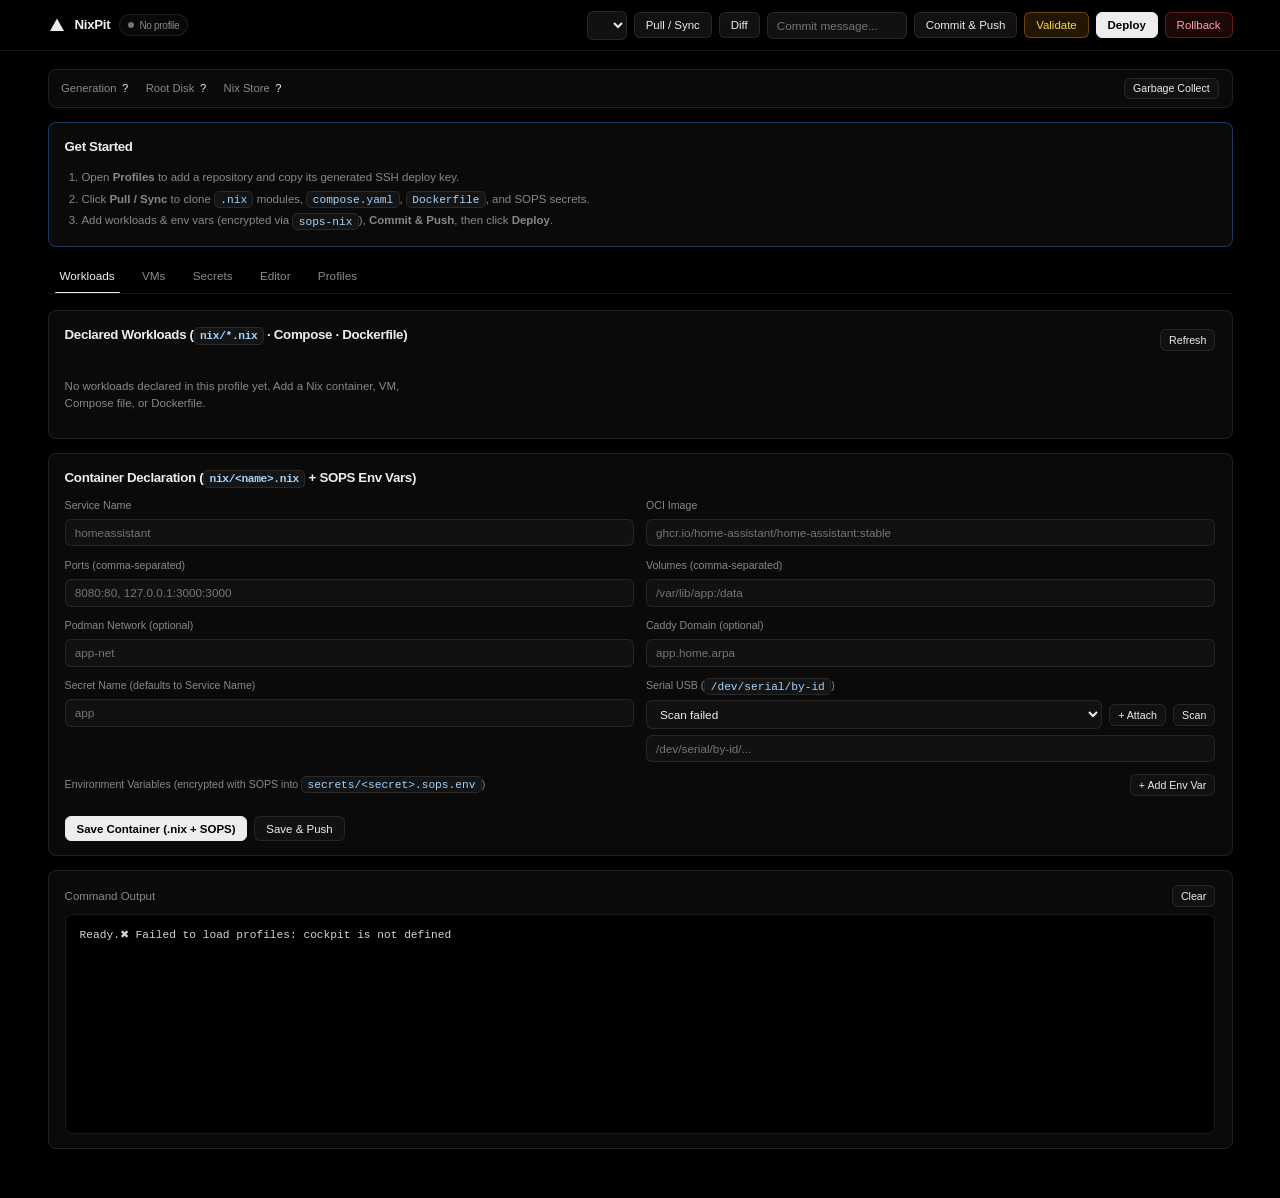
==== commit c89e4dc5: "refactor(workloads,secrets): replace guests.json with Nix/Compose/Dockerfile and repo SOPS workflow" ====
--- a/cockpit/index.html
+++ b/cockpit/index.html
@@ -18,10 +18,10 @@
       </div>
       <div class="row">
         <select id="repo-select" title="Active Repo Profile"></select>
-        <button id="btn-sync">Sync</button>
+        <button id="btn-sync">Pull / Sync</button>
         <button id="btn-diff">Diff</button>
         <input id="commit-msg" placeholder="Commit message..." size="16" />
-        <button id="btn-push">Push</button>
+        <button id="btn-push">Commit &amp; Push</button>
         <button id="btn-validate" class="warn">Validate</button>
         <button id="btn-deploy" class="primary">Deploy</button>
         <button id="btn-rollback" class="danger">Rollback</button>
@@ -43,8 +43,8 @@
       <h3>Get Started</h3>
       <ol class="muted" style="margin: 0; padding-left: 1.2rem; line-height: 1.85;">
         <li id="step-profile">Open <strong>Profiles</strong> to add a repository and copy its generated SSH deploy key.</li>
-        <li id="step-sync">Click <strong>Sync</strong> to pull <code>guests.json</code>, Compose stacks, and SOPS secrets.</li>
-        <li>Configure secrets under <strong>Secrets</strong>, run <strong>Validate</strong>, then click <strong>Deploy</strong>.</li>
+        <li id="step-sync">Click <strong>Pull / Sync</strong> to clone <code>.nix</code> modules, <code>compose.yaml</code>, <code>Dockerfile</code>, and SOPS secrets.</li>
+        <li>Add workloads &amp; env vars (encrypted via <code>sops-nix</code>), <strong>Commit &amp; Push</strong>, then click <strong>Deploy</strong>.</li>
       </ol>
     </div>
 
@@ -59,14 +59,14 @@
     <section id="tab-guests" class="panel active">
       <div class="card">
         <div class="row between" style="margin-bottom: 0.8rem;">
-          <h3>Declared Workloads</h3>
+          <h3>Declared Workloads (<code>nix/*.nix</code> · Compose · Dockerfile)</h3>
           <button id="btn-refresh-status" class="sm">Refresh</button>
         </div>
         <div id="guest-cards" class="grid"></div>
       </div>
 
       <div class="card">
-        <h3>Container Declaration (<code>guests.json</code>)</h3>
+        <h3>Container Declaration (<code>nix/&lt;name&gt;.nix</code> + SOPS Env Vars)</h3>
         <div class="form-grid">
           <div><label>Service Name</label><input id="f-name" class="full" placeholder="homeassistant" /></div>
           <div><label>OCI Image</label><input id="f-image" class="full" placeholder="ghcr.io/home-assistant/home-assistant:stable" /></div>
@@ -74,7 +74,7 @@
           <div><label>Volumes (comma-separated)</label><input id="f-volumes" class="full" placeholder="/var/lib/app:/data" /></div>
           <div><label>Podman Network (optional)</label><input id="f-network" class="full" placeholder="app-net" /></div>
           <div><label>Caddy Domain (optional)</label><input id="f-domain" class="full" placeholder="app.home.arpa" /></div>
-          <div><label>Secret Name (SOPS)</label><input id="f-secret" class="full" placeholder="app" /></div>
+          <div><label>Secret Name (defaults to Service Name)</label><input id="f-secret" class="full" placeholder="app" /></div>
           <div>
             <label>Serial USB (<code>/dev/serial/by-id</code>)</label>
             <div class="row">
@@ -84,14 +84,24 @@
             </div>
             <input id="f-usb" class="full" placeholder="/dev/serial/by-id/..." style="margin-top:0.4rem;" />
           </div>
-        </div>
-        <button id="btn-save-guest" class="primary">Save Container</button>
+          <div class="span-2">
+            <div class="row between" style="margin-bottom: 0.4rem;">
+              <label style="margin:0;">Environment Variables (encrypted with SOPS into <code>secrets/&lt;secret&gt;.sops.env</code>)</label>
+              <button id="btn-add-container-env" type="button" class="sm">+ Add Env Var</button>
+            </div>
+            <div id="container-env-rows"></div>
+          </div>
+        </div>
+        <div class="row">
+          <button id="btn-save-guest" class="primary">Save Container (.nix + SOPS)</button>
+          <button id="btn-save-push-guest">Save &amp; Push</button>
+        </div>
       </div>
     </section>
 
     <section id="tab-vms" class="panel">
       <div class="card">
-        <h3>KVM Virtual Machine (<code>guests.json</code>)</h3>
+        <h3>KVM Virtual Machine (<code>nix/&lt;name&gt;.nix</code>)</h3>
         <div class="form-grid">
           <div><label>VM Name</label><input id="vm-name" class="full" placeholder="iot-gateway" /></div>
           <div>
@@ -115,18 +125,21 @@
             <input id="vm-usb" class="full" placeholder="0bda:8812, 10c4:ea60" style="margin-top:0.4rem;" />
           </div>
         </div>
-        <button id="btn-save-vm" class="primary">Save VM</button>
+        <div class="row">
+          <button id="btn-save-vm" class="primary">Save VM (.nix)</button>
+          <button id="btn-save-push-vm">Save &amp; Push</button>
+        </div>
       </div>
     </section>
 
     <section id="tab-secrets" class="panel">
       <div class="card">
         <div class="row between" style="margin-bottom: 0.5rem;">
-          <h3>Host Age Identity (<code>sops-nix</code> &amp; <code>nixpit-secrets</code>)</h3>
+          <h3>Host Age Identity (<code>sops-nix</code>)</h3>
           <div class="row">
             <button id="btn-copy-age" class="sm">Copy Age Key</button>
             <button id="btn-copy-sops-yaml" class="sm">Copy .sops.yaml</button>
-            <button id="btn-sync-secrets" class="sm warn">Sync Runtime</button>
+            <button id="btn-init-sops-yaml" class="sm warn">Init .sops.yaml in Repo</button>
           </div>
         </div>
         <code id="age-pubkey">Loading...</code>
@@ -137,16 +150,17 @@
         <div class="row between" style="margin-bottom: 0.75rem;">
           <div class="row">
             <select id="secret-select"></select>
-            <input id="new-secret-name" placeholder="new-secret-name" />
+            <input id="new-secret-name" placeholder="app, compose, dockerfile..." />
             <button id="btn-new-secret">+ New</button>
           </div>
           <div class="row">
             <button id="btn-save-secret" class="primary">Encrypt &amp; Save</button>
+            <button id="btn-save-push-secret">Encrypt &amp; Push</button>
             <button id="btn-del-secret" class="danger">Delete</button>
           </div>
         </div>
-        <p class="muted" style="margin-top: 0;">
-          Encrypted at rest with SOPS + Age in <code>/var/lib/nixpit/secrets/&lt;name&gt;.sops.env</code> and mounted in tmpfs at <code>/run/nixpit/secrets/</code>. Repo-committed <code>secrets/*.sops.env</code> decrypt via <code>sops-nix</code> into <code>/run/secrets/nixpit/</code>.
+        <p id="secret-path-note" class="muted" style="margin-top: 0;">
+          Select a repository secret or create one. Stored encrypted in <code>secrets/&lt;name&gt;.sops.env</code> inside Git and decrypted by <code>sops-nix</code> into RAM at <code>/run/secrets/nixpit/&lt;repo&gt;/&lt;name&gt;</code>.
         </p>
         <div id="env-rows"></div>
         <button id="btn-add-env-row" class="sm" style="margin-top: 0.6rem;">+ Add Variable</button>
@@ -156,14 +170,15 @@
     <section id="tab-code" class="panel">
       <div class="card">
         <div class="row between" style="margin-bottom: 0.65rem;">
-          <select id="file-select">
-            <option value="guests.json">guests.json</option>
-            <option value="compose.yaml">compose.yaml</option>
-            <option value="docker-compose.yml">docker-compose.yml</option>
-            <option value="Dockerfile">Dockerfile</option>
-            <option value=".sops.yaml">.sops.yaml</option>
-          </select>
-          <button id="btn-save-raw" class="primary">Save File</button>
+          <div class="row">
+            <select id="file-select"></select>
+            <input id="new-nix-file" placeholder="nix/my-app.nix" size="16" />
+            <button id="btn-new-nix-file" class="sm">+ New .nix</button>
+          </div>
+          <div class="row">
+            <button id="btn-save-raw" class="primary">Save File</button>
+            <button id="btn-save-push-raw">Save &amp; Push</button>
+          </div>
         </div>
         <textarea id="raw-editor" spellcheck="false"></textarea>
       </div>
@@ -178,7 +193,7 @@
           <div class="span-2">
             <label>Git Repository URL (SSH or HTTPS)</label>
             <div class="row">
-              <input id="new-repo-url" placeholder="git@github.com:user/guests-repo.git" style="flex: 1;" />
+              <input id="new-repo-url" placeholder="git@github.com:user/nixpit-workloads.git" style="flex: 1;" />
               <button id="btn-add-repo" class="primary">+ Add Profile &amp; Key</button>
             </div>
           </div>
